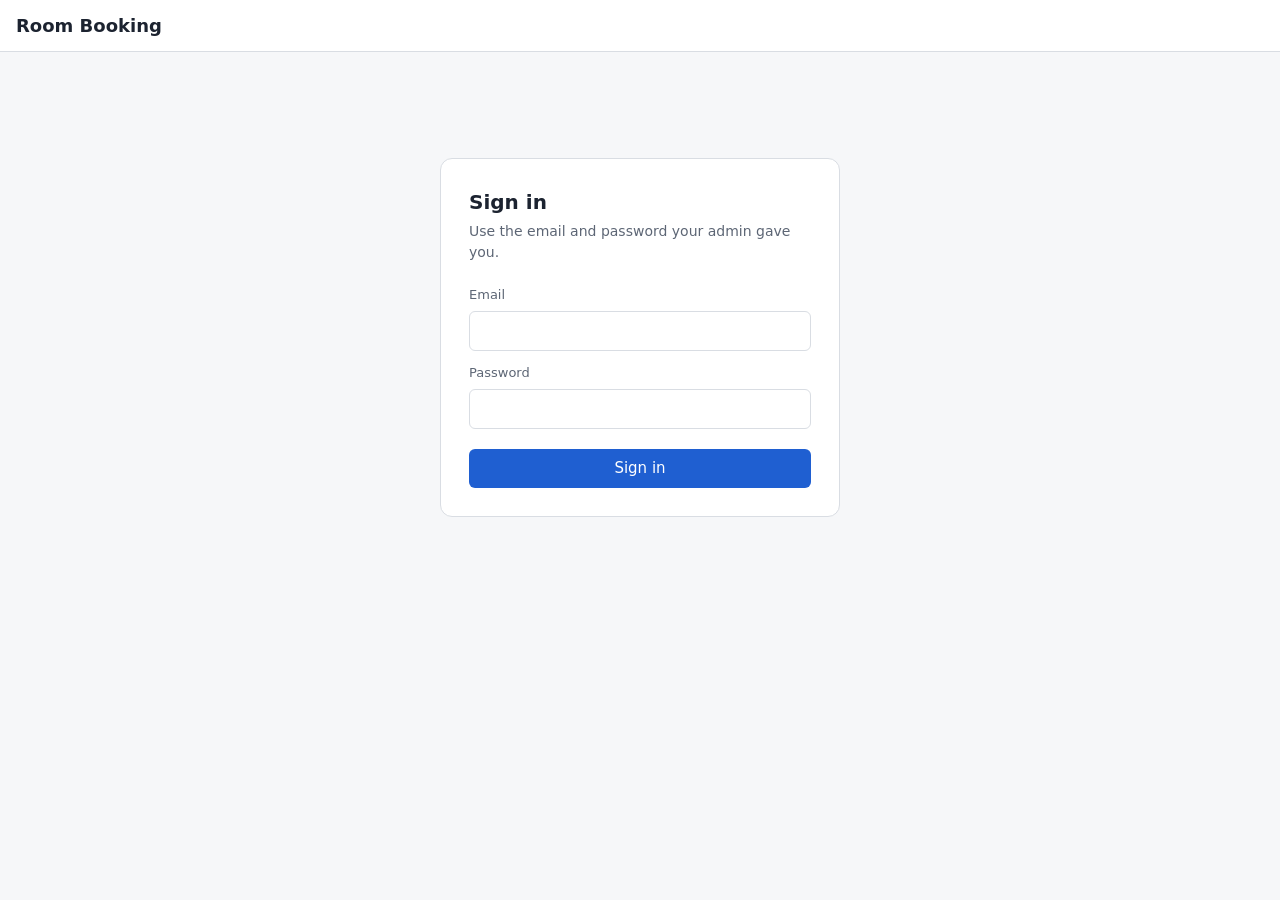
==== index.html @ 121ac2db "Remove the time slider from the booking form Picking a time is done by dragging on the schedule or w" ====
<!doctype html>
<html lang="en">
<head>
  <meta charset="utf-8">
  <meta name="viewport" content="width=device-width, initial-scale=1">
  <!-- GitHub Pages can't set HTTP headers, so the CSP lives here.
       No inline scripts/styles, no third-party code; network only to Supabase. -->
  <meta http-equiv="Content-Security-Policy" content="default-src 'none'; script-src 'self'; style-src 'self'; img-src 'self' data:; connect-src https://*.supabase.co wss://*.supabase.co; base-uri 'none'; form-action 'none'; upgrade-insecure-requests">
  <meta name="referrer" content="no-referrer">
  <title>Room Booking</title>
  <link rel="stylesheet" href="style.css?v=202610212212">
</head>
<body>
  <header>
    <h1>Room Booking</h1>
    <div id="who" hidden>
      <a id="admin-link" href="admin.html" hidden>Admin panel</a>
      <span id="who-email"></span>
      <button id="sign-out" type="button" class="link">Sign out</button>
    </div>
  </header>

  <main>
    <p id="msg" role="status" hidden></p>

    <!-- Accounts are created by an admin in the Supabase dashboard; no public sign-up. -->
    <section id="auth" hidden>
      <h2>Sign in</h2>
      <p class="auth-sub">Use the email and password your admin gave you.</p>
      <form id="login-form" novalidate>
        <label for="email">Email</label>
        <input id="email" type="email" autocomplete="username" maxlength="254" required>
        <label for="password">Password</label>
        <input id="password" type="password" autocomplete="current-password" maxlength="72" required>
        <button type="submit">Sign in</button>
      </form>
    </section>

    <section id="app" hidden>
      <div class="schedule-wrap">
        <aside class="side">
          <input id="day" type="hidden">
          <div id="calendar" class="cal card"></div>

          <div class="card">
            <h2 class="first">Book a room</h2>
            <form id="book-form" novalidate>
              <label for="room">Room</label>
              <select id="room" required></select>

              <div class="pair">
                <div>
                  <label for="start">Start</label>
                  <select id="start" required></select>
                </div>
                <div>
                  <label for="duration">Duration</label>
                  <select id="duration" required></select>
                </div>
              </div>

              <label for="title">Meeting title</label>
              <input id="title" maxlength="100" required>

              <button type="submit">Book</button>
            </form>
          </div>
        </aside>

        <div>
          <h2 id="day-label" class="first">Schedule</h2>
          <div class="legend">
            <span><i class="free"></i>Free (drag to pick a time)</span>
            <span><i class="booked"></i>Booked</span>
            <span><i class="yours"></i>Yours (click to cancel)</span>
          </div>
          <div id="schedule"></div>

          <h2>My upcoming bookings</h2>
          <ul id="mine" class="list card"></ul>
        </div>
      </div>
    </section>
  </main>

  <script src="vendor/supabase.js"></script>
  <script src="config.js?v=202610212212"></script>
  <script src="common.js?v=202610212212"></script>
  <script src="app.js?v=202610212212"></script>
</body>
</html>
---- style.css ----
:root {
  --bg: #f6f7f9;
  --card: #ffffff;
  --text: #1c2330;
  --muted: #5d6675;
  --border: #d9dde3;
  --accent: #1f5fd1;
  --mine: #e6efff;
  --error: #b42318;
  --ok: #067647;
  --booked: #fde4e1;
  --booked-border: #f3b7b0;
  --booked-text: #8a1c14;
  --past: rgba(0, 0, 0, .06);
  --hover: rgba(31, 95, 209, .07);
  --grid-faint: rgba(0, 0, 0, .07);
  --sel-bg: rgba(31, 95, 209, .16);
}
@media (prefers-color-scheme: dark) {
  :root {
    --bg: #12151a;
    --card: #1b1f26;
    --text: #e6e9ee;
    --muted: #9aa3b2;
    --border: #2e343e;
    --accent: #6c9cff;
    --mine: #1f2c45;
    --error: #ff8a80;
    --ok: #6fdc9f;
    --booked: #45272a;
    --booked-border: #6e3a3e;
    --booked-text: #ffb4ab;
    --past: rgba(255, 255, 255, .05);
    --hover: rgba(108, 156, 255, .09);
    --grid-faint: rgba(255, 255, 255, .06);
    --sel-bg: rgba(108, 156, 255, .22);
  }
}

* { box-sizing: border-box; }
[hidden] { display: none !important; }
body {
  margin: 0;
  background: var(--bg);
  color: var(--text);
  font: 15px/1.5 system-ui, -apple-system, "Segoe UI", Roboto, sans-serif;
}
/* Nothing may make the page wider than the screen; wide content (the timeline)
   scrolls inside its own box. clip (not hidden) keeps the sticky header working. */
html, body { max-width: 100%; overflow-x: clip; }
header {
  position: sticky; top: 0; z-index: 10;
  display: flex; justify-content: space-between; align-items: center; gap: 12px;
  width: 100%; padding: 12px 16px; border-bottom: 1px solid var(--border); background: var(--card);
}
h1 { font-size: 18px; margin: 0; white-space: nowrap; }
h2 { font-size: 16px; margin: 24px 0 8px; }
main { max-width: 1100px; margin: 0 auto; padding: 16px; }
#who { display: flex; gap: 14px; align-items: center; min-width: 0; color: var(--muted); font-size: 14px; white-space: nowrap; }
#who-email { min-width: 0; overflow: hidden; text-overflow: ellipsis; }
@media (max-width: 600px) {
  header { padding: 10px 16px; }
  h1 { font-size: 16px; }
  #who-email { display: none; }  /* not enough room on phones */
}

form { display: grid; gap: 6px; max-width: 420px; }
label { font-size: 13px; color: var(--muted); margin-top: 6px; }
input, select, button { max-width: 100%; font: inherit; padding: 8px 10px; border-radius: 6px; border: 1px solid var(--border); background: var(--card); color: var(--text); }
button { background: var(--accent); color: #fff; border: none; cursor: pointer; margin-top: 8px; }
button:disabled { opacity: .6; cursor: wait; }
button.link { background: none; color: var(--accent); padding: 0; margin: 0; }
.toolbar { display: flex; align-items: center; gap: 8px; }
.toolbar label { margin: 0; }

#msg { padding: 10px 12px; border-radius: 6px; border: 1px solid var(--border); background: var(--card); }
#msg.error { color: var(--error); border-color: var(--error); }
#msg.ok { color: var(--ok); border-color: var(--ok); }

.room { background: var(--card); border: 1px solid var(--border); border-radius: 8px; padding: 10px 12px; margin-bottom: 8px; }
.room h3 { font-size: 15px; margin: 0 0 4px; }
.room .cap { color: var(--muted); font-weight: normal; font-size: 13px; }
.list { list-style: none; padding: 0; margin: 0; }
.list li { display: flex; justify-content: space-between; gap: 12px; padding: 6px 8px; border-radius: 6px; }
.list li > span { min-width: 0; overflow-wrap: anywhere; }
.list li.mine { background: var(--mine); }
.empty { color: var(--muted); font-size: 14px; }
.time { font-variant-numeric: tabular-nums; white-space: nowrap; }
.who { color: var(--muted); font-size: 13px; }
.row-actions { display: flex; gap: 12px; align-items: center; white-space: nowrap; }

a { color: var(--accent); }
.badge { font-size: 12px; font-weight: 600; padding: 2px 8px; border-radius: 999px; background: var(--accent); color: #fff; vertical-align: middle; }
form.inline { display: flex; flex-wrap: wrap; gap: 8px; max-width: none; margin-top: 8px; }
form.inline input { flex: 1 1 160px; min-width: 0; }
form.inline button { margin-top: 0; }

.room-row { display: flex; flex-wrap: wrap; gap: 8px; align-items: center; padding: 8px; border: 1px solid var(--border); border-radius: 8px; margin-bottom: 6px; background: var(--card); }
.room-row input[type="text"] { flex: 1 1 160px; min-width: 0; }
.room-row input[type="number"] { width: 90px; }
.room-row label { margin: 0; display: flex; gap: 4px; align-items: center; color: var(--text); font-size: 14px; }
.room-row button { margin-top: 0; }
button.danger { background: none; color: var(--error); padding: 0; margin: 0; }
.audit li { font-size: 13px; display: block; }

/* Calendar + timeline */
h2.first { margin-top: 0; }
.schedule-wrap { display: grid; grid-template-columns: minmax(0, 1fr); gap: 16px; margin-bottom: 8px; }
.schedule-wrap > * { min-width: 0; }
@media (min-width: 900px) {
  .schedule-wrap { grid-template-columns: 340px minmax(0, 1fr); align-items: start; }
}

.card { background: var(--card); border: 1px solid var(--border); border-radius: 8px; padding: 14px; }
.side { display: grid; gap: 16px; }
.side h2 { font-size: 15px; }
.side form { max-width: none; }
.pair { display: grid; grid-template-columns: 1fr 1fr; gap: 8px; }
.pair > div { display: grid; gap: 6px; min-width: 0; }
.pair select { width: 100%; }
ul.card { padding: 6px; }
.cal { padding: 10px; }
.cal-head { display: flex; justify-content: space-between; align-items: center; margin-bottom: 6px; }
.cal-title { font-weight: 600; }
.cal-nav { background: none; color: var(--text); margin: 0; padding: 2px 12px; font-size: 20px; line-height: 1; }
.cal-grid { display: grid; grid-template-columns: repeat(7, 1fr); gap: 2px; text-align: center; }
.cal-dow { font-size: 12px; color: var(--muted); padding: 4px 0; }
.cal-day { background: none; color: var(--text); margin: 0; padding: 7px 0; border-radius: 6px; font-variant-numeric: tabular-nums; }
.cal-day:hover:not(:disabled) { background: var(--hover); }
.cal-day.today { box-shadow: inset 0 0 0 1px var(--accent); }
.cal-day.selected { background: var(--accent); color: #fff; }
.cal-day:disabled, .cal-nav:disabled { opacity: .3; cursor: default; }

.legend { display: flex; flex-wrap: wrap; gap: 14px; font-size: 13px; color: var(--muted); margin: 0 0 8px; }
.legend i { display: inline-block; width: 12px; height: 12px; border-radius: 3px; margin-right: 5px; vertical-align: -1px; }
.legend .free { background: var(--card); border: 1px solid var(--border); }
.legend .booked { background: var(--booked); border: 1px solid var(--booked-border); }
.legend .yours { background: var(--accent); }

.tl { overflow-x: auto; background: var(--card); border: 1px solid var(--border); border-radius: 8px; }
.tl-inner { min-width: 680px; }
.tl-row { display: grid; grid-template-columns: 140px minmax(0, 1fr); border-top: 1px solid var(--border); }
.tl-row.tl-head { border-top: none; }
.tl-label { padding: 8px 10px; display: flex; flex-direction: column; justify-content: center; border-right: 1px solid var(--border); min-width: 0; }
.tl-label strong { font-size: 14px; overflow: hidden; text-overflow: ellipsis; white-space: nowrap; }
.tl-label small { color: var(--muted); font-size: 12px; }
.tl-track { position: relative; min-height: 54px; background-image: linear-gradient(to right, var(--border) 1px, transparent 1px); }
.tl-track.clickable { cursor: pointer; }
.tl-track.clickable:hover { background-color: var(--hover); }
.tl-hours { min-height: 30px; background-image: none; }
.tl-hour { position: absolute; top: 8px; padding-left: 5px; font-size: 11px; color: var(--muted); white-space: nowrap; font-variant-numeric: tabular-nums; }
.tl-past { position: absolute; top: 0; bottom: 0; left: 0; pointer-events: none;
  background: repeating-linear-gradient(135deg, transparent 0 6px, var(--past) 6px 9px); }
.tl-now { position: absolute; top: 0; bottom: 0; width: 2px; margin-left: -1px; background: var(--error); pointer-events: none; z-index: 2; }
.tl-block { position: absolute; top: 6px; bottom: 6px; margin: 0; padding: 2px 6px; min-width: 4px;
  border-radius: 6px; border: 1px solid var(--booked-border); background: var(--booked); color: var(--booked-text);
  font-size: 12px; line-height: 1.3; text-align: left; overflow: hidden; white-space: nowrap; text-overflow: ellipsis; z-index: 1; }
button.tl-block { cursor: pointer; }
button.tl-block:hover { filter: brightness(.95); }
.tl-block.mine { background: var(--accent); border-color: var(--accent); color: #fff; }

/* Timeline selection (user page): drag to create, edges to trim, middle to move */
.tl-track.selectable { cursor: crosshair; touch-action: pan-y; user-select: none; }
.tl-sel { position: absolute; top: 4px; bottom: 4px; z-index: 3; min-width: 6px; cursor: grab;
  display: flex; align-items: center; justify-content: center; overflow: visible;
  border-radius: 6px; border: 2px solid var(--accent); background: var(--sel-bg); touch-action: none; }
.tl-sel:active { cursor: grabbing; }
.tl-sel.clash { border-color: var(--error); }
.tl-sel-label { position: absolute; bottom: 100%; left: 50%; transform: translateX(-50%); margin-bottom: 3px;
  padding: 1px 6px; border-radius: 4px; background: var(--accent); color: #fff; font-size: 11px; font-weight: 600;
  white-space: nowrap; pointer-events: none; font-variant-numeric: tabular-nums; }
.tl-sel.clash .tl-sel-label { background: var(--error); }
.tl-handle { position: absolute; top: -2px; bottom: -2px; width: 8px; cursor: ew-resize; touch-action: none;
  background: var(--accent); }
.tl-handle.start { left: -2px; border-radius: 6px 0 0 6px; }
.tl-handle.end { right: -2px; border-radius: 0 6px 6px 0; }
.tl-handle::after { content: ""; position: absolute; left: 3px; top: 30%; bottom: 30%; width: 2px; border-radius: 1px; background: rgba(255, 255, 255, .85); }
.tl-sel.clash .tl-handle { background: var(--error); }
.tl-guide { position: absolute; top: 0; bottom: 0; z-index: 4; width: 1px; background: var(--text); pointer-events: none; }
.tl-guide span { position: absolute; top: 2px; left: 4px; padding: 0 4px; border-radius: 3px; font-size: 10px;
  color: var(--bg); background: var(--text); font-variant-numeric: tabular-nums; white-space: nowrap; }

/* Admin: add a user */
.hint { color: var(--muted); font-size: 13px; margin: 6px 0 0; }
button.secondary { background: none; color: var(--accent); border: 1px solid var(--accent); }

/* Sign-in (and "admins only") as a centred card */
#auth, #denied { max-width: 400px; margin: 10vh auto 0; padding: 28px; border-radius: 12px;
  background: var(--card); border: 1px solid var(--border); }
#auth h2, #denied h2 { margin: 0 0 4px; font-size: 20px; }
.auth-sub { margin: 0 0 16px; color: var(--muted); font-size: 14px; }
#auth form { max-width: none; }
#auth button[type="submit"] { margin-top: 14px; }
@media (max-width: 600px) { #auth, #denied { margin-top: 24px; padding: 20px; } }
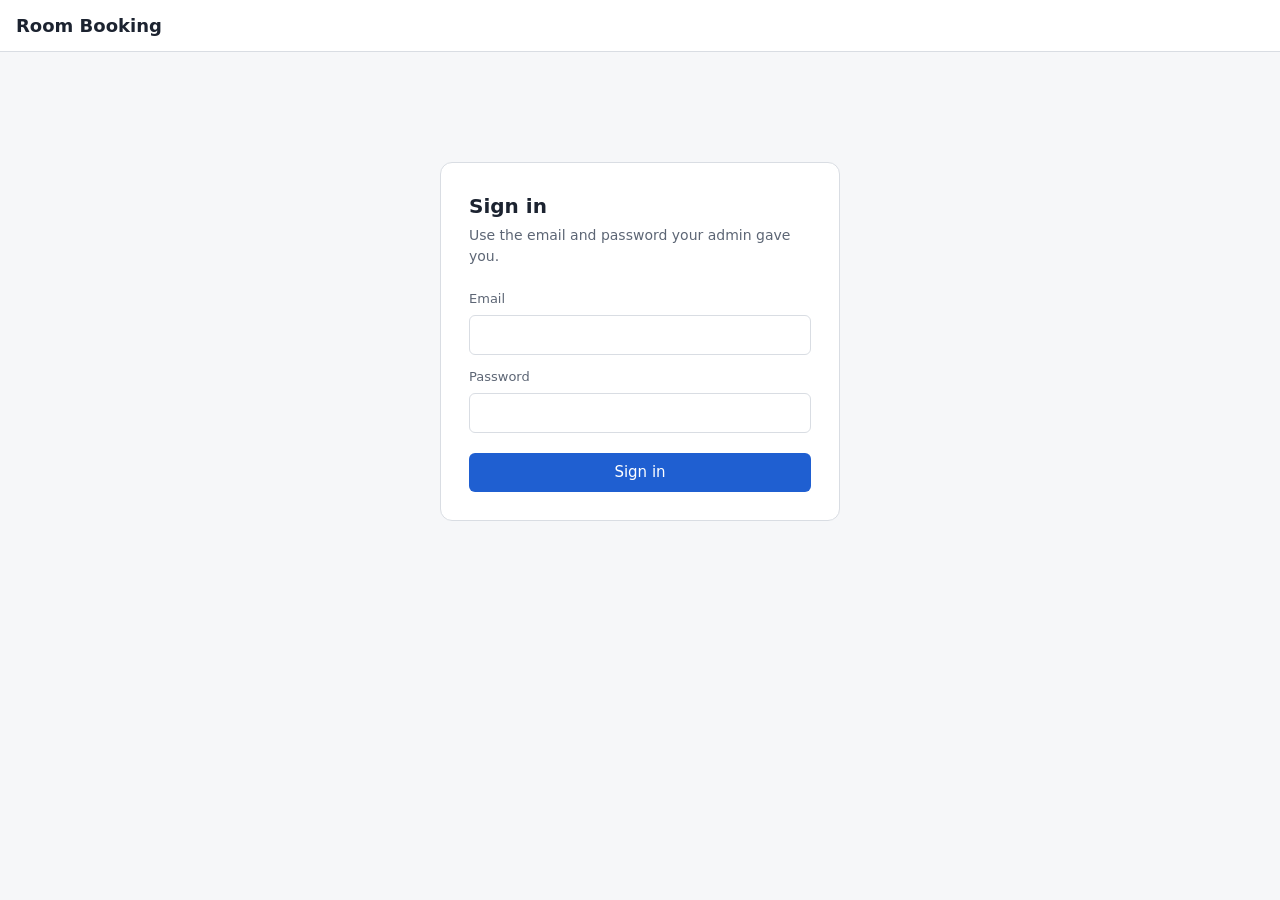
==== commit c39a8993: "Use the full screen width on desktop Co-Authored-By: Claude Opus 5.5 <noreply@anthropic.com>" ====
--- a/index.html
+++ b/index.html
@@ -8,7 +8,7 @@
   <meta http-equiv="Content-Security-Policy" content="default-src 'none'; script-src 'self'; style-src 'self'; img-src 'self' data:; connect-src https://*.supabase.co wss://*.supabase.co; base-uri 'none'; form-action 'none'; upgrade-insecure-requests">
   <meta name="referrer" content="no-referrer">
   <title>Room Booking</title>
-  <link rel="stylesheet" href="style.css?v=202610212212">
+  <link rel="stylesheet" href="style.css?v=202610212213">
 </head>
 <body>
   <header>
@@ -84,8 +84,8 @@
   </main>
 
   <script src="vendor/supabase.js"></script>
-  <script src="config.js?v=202610212212"></script>
-  <script src="common.js?v=202610212212"></script>
-  <script src="app.js?v=202610212212"></script>
+  <script src="config.js?v=202610212213"></script>
+  <script src="common.js?v=202610212213"></script>
+  <script src="app.js?v=202610212213"></script>
 </body>
 </html>
--- a/style.css
+++ b/style.css
@@ -55,7 +55,8 @@
 }
 h1 { font-size: 18px; margin: 0; white-space: nowrap; }
 h2 { font-size: 16px; margin: 24px 0 8px; }
-main { max-width: 1100px; margin: 0 auto; padding: 16px; }
+main { max-width: 1800px; margin: 0 auto; padding: 16px; }
+@media (min-width: 900px) { main { padding: 20px 24px; } }
 #who { display: flex; gap: 14px; align-items: center; min-width: 0; color: var(--muted); font-size: 14px; white-space: nowrap; }
 #who-email { min-width: 0; overflow: hidden; text-overflow: ellipsis; }
 @media (max-width: 600px) {
